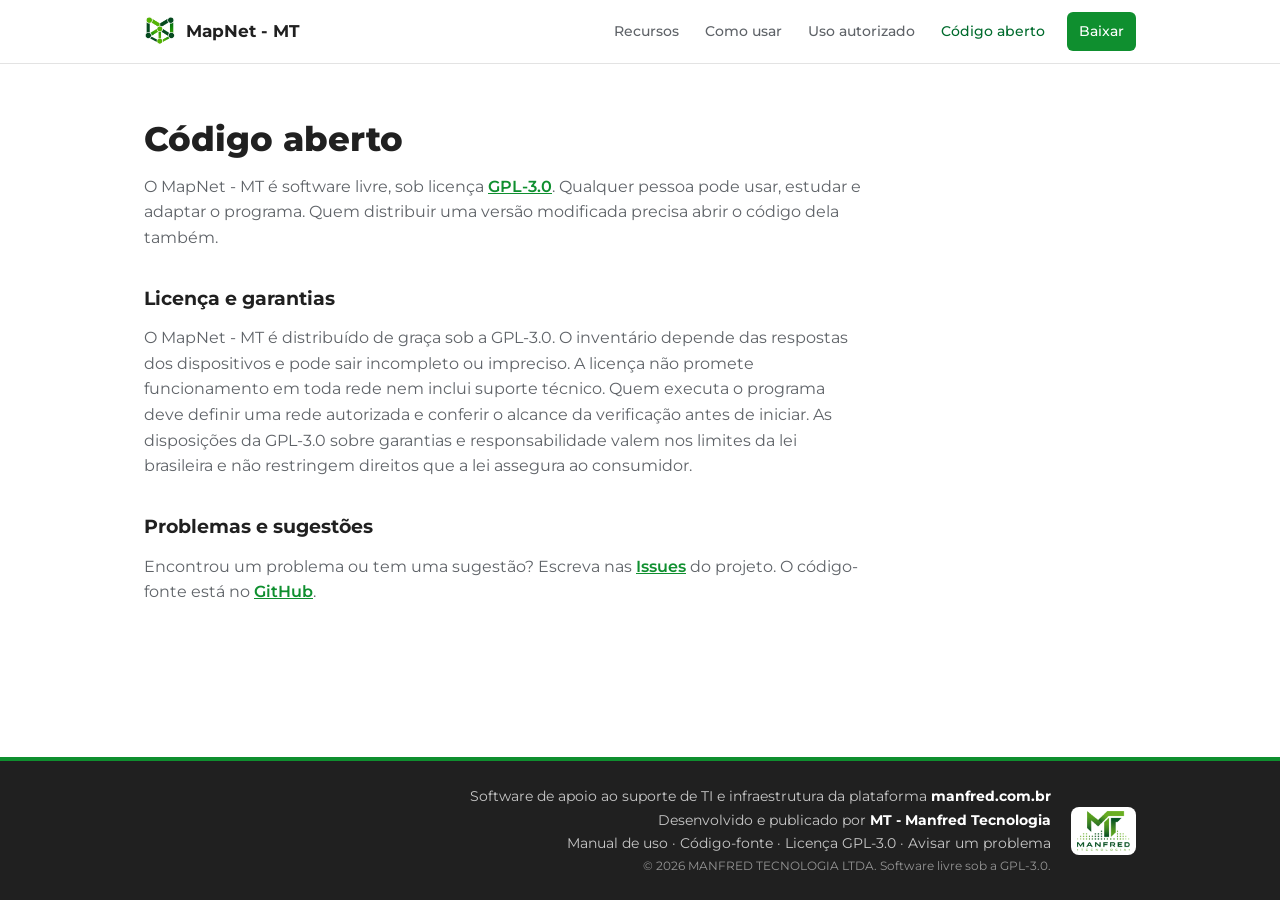
==== public/codigo-aberto.html @ e6e93743 "Divide o site em paginas e deixa o inicio compacto O Manfred achou a pagina com cara de gerada autom" ====
<!DOCTYPE html>
<html lang="pt-BR">
<head>
<meta charset="utf-8">
<meta name="viewport" content="width=device-width, initial-scale=1">
<title>Código aberto - MapNet - MT</title>
<meta name="description" content="Licença GPL-3.0 do MapNet - MT, garantias e onde avisar um problema.">
<link rel="icon" type="image/png" sizes="32x32" href="img/favicon-32.png">
<link rel="apple-touch-icon" href="img/apple-touch-icon.png">
<link rel="canonical" href="https://mapnet.manfred.com.br/codigo-aberto.html">
<link rel="stylesheet" href="css/site.css">
</head>
<body>

<header class="cabecalho">
  <div class="container cabecalho__inner">
    <a class="marca" href="./"><img src="img/mapnet-simbolo.webp" alt="" width="32" height="32">MapNet - MT</a>
    <nav class="nav" aria-label="Páginas">
      <a href="recursos.html">Recursos</a>
      <a href="como-usar.html">Como usar</a>
      <a href="uso-autorizado.html">Uso autorizado</a>
      <a href="codigo-aberto.html" aria-current="page">Código aberto</a>
      <a class="nav__baixar" href="https://github.com/manfredjr/mapnet/releases/latest/download/mapnet.exe">Baixar</a>
    </nav>
  </div>
</header>

<main>
<section class="pagina">
  <div class="container">
    <h1>Código aberto</h1>
    <div class="texto">
      <p>O MapNet - MT é software livre, sob licença <a href="https://github.com/manfredjr/mapnet/blob/main/LICENSE">GPL-3.0</a>. Qualquer pessoa pode usar, estudar e adaptar o programa. Quem distribuir uma versão modificada precisa abrir o código dela também.</p>
      <h2>Licença e garantias</h2>
      <p>O MapNet - MT é distribuído de graça sob a GPL-3.0. O inventário depende das respostas dos dispositivos e pode sair incompleto ou impreciso. A licença não promete funcionamento em toda rede nem inclui suporte técnico. Quem executa o programa deve definir uma rede autorizada e conferir o alcance da verificação antes de iniciar. As disposições da GPL-3.0 sobre garantias e responsabilidade valem nos limites da lei brasileira e não restringem direitos que a lei assegura ao consumidor.</p>
      <h2>Problemas e sugestões</h2>
      <p>Encontrou um problema ou tem uma sugestão? Escreva nas <a href="https://github.com/manfredjr/mapnet/issues">Issues</a> do projeto. O código-fonte está no <a href="https://github.com/manfredjr/mapnet">GitHub</a>.</p>
    </div>
  </div>
</section>
</main>

<footer class="rodape">
  <div class="rodape__base">
    <div class="rodape__credito">
      <p>Software de apoio ao suporte de TI e infraestrutura da plataforma <a href="https://www.manfred.com.br" target="_blank" rel="noopener"><strong>manfred.com.br</strong></a></p>
      <p>Desenvolvido e publicado por <a href="https://www.manfred.com.br" target="_blank" rel="noopener"><strong>MT - Manfred Tecnologia</strong></a></p>
      <p class="rodape__links">
        <a href="https://github.com/manfredjr/mapnet#readme">Manual de uso</a> &middot;
        <a href="https://github.com/manfredjr/mapnet">Código-fonte</a> &middot;
        <a href="https://github.com/manfredjr/mapnet/blob/main/LICENSE">Licença GPL-3.0</a> &middot;
        <a href="https://github.com/manfredjr/mapnet/issues">Avisar um problema</a>
      </p>
      <p class="rodape__direitos">&copy; 2026 MANFRED TECNOLOGIA LTDA. Software livre sob a GPL-3.0.</p>
    </div>
    <a class="rodape__selo" href="https://www.manfred.com.br" target="_blank" rel="noopener" aria-label="MT - Manfred Tecnologia">
      <img src="img/logo-128.webp" alt="MT - Manfred Tecnologia" width="53" height="40" loading="lazy">
    </a>
  </div>
</footer>
</body>
</html>
---- public/css/site.css ----
/* Estilo do site do MapNet - MT, compartilhado pelas páginas.
   Cores da MT - Manfred Tecnologia, superfícies planas e texto curto. */
@font-face {
  font-family: 'Montserrat';
  font-style: normal;
  font-weight: 300 800;
  font-display: swap;
  src: url(../fonts/montserrat-latin-ext.woff2) format('woff2');
  unicode-range: U+0100-02BA, U+02BD-02C5, U+02C7-02CC, U+02CE-02D7, U+02DD-02FF, U+0304, U+0308, U+0329, U+1D00-1DBF, U+1E00-1E9F, U+1EF2-1EFF, U+2020, U+20A0-20AB, U+20AD-20C0, U+2113, U+2C60-2C7F, U+A720-A7FF;
}
@font-face {
  font-family: 'Montserrat';
  font-style: normal;
  font-weight: 300 800;
  font-display: swap;
  src: url(../fonts/montserrat-latin.woff2) format('woff2');
  unicode-range: U+0000-00FF, U+0131, U+0152-0153, U+02BB-02BC, U+02C6, U+02DA, U+02DC, U+0304, U+0308, U+0329, U+2000-206F, U+20AC, U+2122, U+2191, U+2193, U+2212, U+2215, U+FEFF, U+FFFD;
}

:root {
  --verde-escuro: #006B2D;
  --verde-principal: #0F8F2F;
  --verde-claro: #9AD52B;
  --cinza-claro: #F4F4F4;
  --grafite: #202020;
  --branco: #ffffff;
  --cinza-medio: #5f6368;
  --cinza-borda: #e3e3e3;
  --radius: 10px;
}
*, *::before, *::after { box-sizing: border-box; margin: 0; padding: 0; }
body {
  font-family: 'Montserrat', Arial, system-ui, sans-serif;
  font-size: 16px; line-height: 1.6; color: var(--grafite); background: var(--branco);
  -webkit-font-smoothing: antialiased;
  display: flex; flex-direction: column; min-height: 100vh;
}
main { flex: 1; }
img { max-width: 100%; display: block; height: auto; }
a { color: inherit; text-decoration: none; }
.container { width: 100%; max-width: 1040px; margin: 0 auto; padding: 0 24px; }

/* Botões */
.btn { display: inline-flex; align-items: center; justify-content: center; padding: 12px 24px; font-weight: 600; font-size: 0.95rem; border-radius: 8px; border: 2px solid transparent; }
.btn--primario { background: var(--verde-principal); color: var(--branco); }
.btn--primario:hover { background: var(--verde-escuro); }
.btn--secundario { color: var(--verde-escuro); border-color: var(--cinza-borda); }
.btn--secundario:hover { border-color: var(--verde-principal); }

/* Cabeçalho */
.cabecalho { border-bottom: 1px solid var(--cinza-borda); background: var(--branco); }
.cabecalho__inner { display: flex; align-items: center; justify-content: space-between; gap: 16px; padding: 12px 24px; }
.marca { display: flex; align-items: center; gap: 10px; font-weight: 700; font-size: 1.05rem; }
.marca img { width: 32px; height: 32px; }
.nav { display: flex; align-items: center; gap: 2px; flex-wrap: wrap; }
.nav a { padding: 8px 12px; font-size: 0.9rem; font-weight: 500; border-radius: 6px; color: var(--cinza-medio); }
.nav a:hover, .nav a[aria-current="page"] { color: var(--verde-escuro); }
.nav .nav__baixar { background: var(--verde-principal); color: var(--branco); margin-left: 8px; }
.nav .nav__baixar:hover { background: var(--verde-escuro); color: var(--branco); }
@media (max-width: 760px) { .nav a:not(.nav__baixar) { display: none; } }

/* Início */
.inicio { padding: 56px 0 64px; background: var(--cinza-claro); }
.inicio__grade { display: grid; grid-template-columns: 1fr 1.15fr; gap: 48px; align-items: center; }
@media (max-width: 900px) { .inicio__grade { grid-template-columns: 1fr; } }
.inicio h1 { font-size: clamp(2rem, 4vw, 2.6rem); font-weight: 800; line-height: 1.15; margin-bottom: 12px; }
.inicio h1 span { color: var(--verde-principal); }
.inicio__frase { font-size: 1.1rem; color: var(--cinza-medio); margin-bottom: 28px; max-width: 30em; }
.inicio__acoes { display: flex; flex-wrap: wrap; gap: 10px; margin-bottom: 16px; }
.nota { font-size: 0.85rem; color: var(--cinza-medio); }
.nota a { color: var(--verde-escuro); font-weight: 600; text-decoration: underline; text-underline-offset: 2px; }
.nota + .nota { margin-top: 6px; }

/* Tela do programa, tirada do modo --demonstracao (só endereços reservados para documentação). */
.tela { margin: 0; }
.tela button { display: block; width: 100%; padding: 0; border: 0; background: none; cursor: zoom-in; }
.tela img { width: 100%; border-radius: var(--radius); border: 1px solid var(--cinza-borda); }
.tela figcaption { font-size: 0.8rem; color: var(--cinza-medio); margin-top: 8px; text-align: center; }
.ampliada { border: 0; padding: 0; background: none; max-width: 96vw; max-height: 94vh; margin: auto; cursor: zoom-out; }
.ampliada::backdrop { background: rgba(0, 0, 0, 0.78); }
.ampliada img { max-width: 96vw; max-height: 94vh; width: auto; border-radius: 8px; }

/* Páginas internas */
.pagina { padding: 48px 0 64px; }
.pagina h1 { font-size: clamp(1.7rem, 3vw, 2.1rem); font-weight: 800; margin-bottom: 8px; }
.pagina__intro { color: var(--cinza-medio); font-size: 1.05rem; margin-bottom: 32px; max-width: 42em; }
.pagina h2 { font-size: 1.2rem; font-weight: 700; margin: 32px 0 12px; }
.texto { max-width: 720px; }
.texto p { color: var(--cinza-medio); margin-bottom: 14px; }
.texto strong { color: var(--grafite); }
.texto a, .lista a { color: var(--verde-principal); font-weight: 600; text-decoration: underline; }

.lista { display: grid; grid-template-columns: repeat(auto-fit, minmax(280px, 1fr)); gap: 0 32px; }
.lista div { padding: 14px 0; border-bottom: 1px solid var(--cinza-borda); }
.lista h3 { font-size: 1rem; font-weight: 700; margin-bottom: 4px; }
.lista p { font-size: 0.95rem; color: var(--cinza-medio); }

.blocos { display: grid; grid-template-columns: repeat(3, 1fr); gap: 16px; margin-bottom: 24px; }
@media (max-width: 860px) { .blocos { grid-template-columns: 1fr; } }
.bloco { border: 1px solid var(--cinza-borda); border-radius: var(--radius); padding: 18px 20px; }
.bloco h3 { font-size: 1rem; font-weight: 700; margin-bottom: 6px; color: var(--verde-escuro); }
.bloco p { color: var(--cinza-medio); font-size: 0.95rem; }

.passos { list-style: none; counter-reset: passo; display: grid; gap: 12px; margin-bottom: 24px; max-width: 720px; }
.passos li { counter-increment: passo; display: flex; gap: 14px; color: var(--cinza-medio); }
.passos li::before { content: counter(passo); flex-shrink: 0; width: 28px; height: 28px; border-radius: 50%; background: var(--verde-principal); color: var(--branco); font-weight: 700; display: flex; align-items: center; justify-content: center; font-size: 0.85rem; }
.passos strong, .passos em { color: var(--grafite); }
.passos a { color: var(--verde-principal); font-weight: 600; text-decoration: underline; }
pre { max-width: 720px; background: var(--grafite); color: #e8f5d8; border-radius: var(--radius); padding: 16px 18px; overflow-x: auto; margin-bottom: 24px; font: 0.9rem/1.6 Consolas, "Courier New", monospace; }
.aviso { max-width: 720px; background: var(--cinza-claro); border-radius: var(--radius); padding: 18px 20px; }
.aviso h2 { margin-top: 0; font-size: 1rem; color: var(--verde-escuro); }
.aviso p { font-size: 0.95rem; margin-bottom: 8px; }
.aviso p:last-child { margin-bottom: 0; }

/* Rodapé */
.rodape { background: var(--grafite); color: rgba(255, 255, 255, 0.75); border-top: 4px solid var(--verde-principal); }
.rodape a:hover { color: var(--verde-claro); }
.rodape__base { padding: 24px; font-size: 0.85rem; display: flex; align-items: center; justify-content: flex-end; gap: 20px; flex-wrap: wrap; max-width: 1040px; margin: 0 auto; }
.rodape__credito { text-align: right; line-height: 1.7; }
.rodape__credito strong { color: var(--branco); }
.rodape__links a:hover { text-decoration: underline; }
.rodape__direitos { font-size: 0.78rem; opacity: 0.7; }
.rodape__selo { display: inline-flex; background: var(--branco); border-radius: 8px; padding: 4px 6px; }
.rodape__selo img { height: 40px; width: auto; }
@media (max-width: 600px) { .rodape__credito { text-align: center; } }
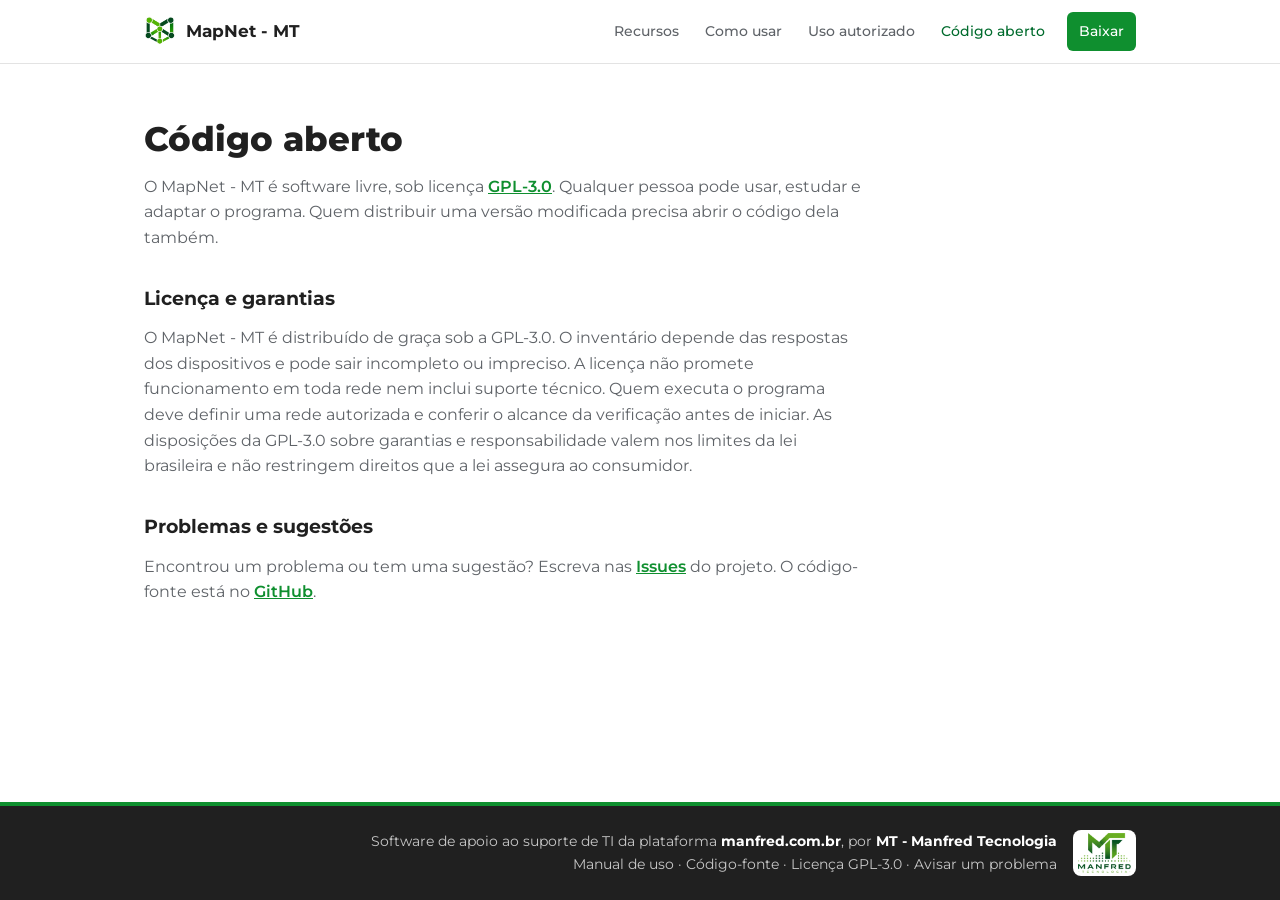
==== commit b8459511: "Enxuga o rodape para duas linhas com o logo na mesma altura O Manfred achou o rodape carregado e a l" ====
--- a/public/codigo-aberto.html
+++ b/public/codigo-aberto.html
@@ -43,18 +43,16 @@
 <footer class="rodape">
   <div class="rodape__base">
     <div class="rodape__credito">
-      <p>Software de apoio ao suporte de TI e infraestrutura da plataforma <a href="https://www.manfred.com.br" target="_blank" rel="noopener"><strong>manfred.com.br</strong></a></p>
-      <p>Desenvolvido e publicado por <a href="https://www.manfred.com.br" target="_blank" rel="noopener"><strong>MT - Manfred Tecnologia</strong></a></p>
+      <p>Software de apoio ao suporte de TI da plataforma <a href="https://www.manfred.com.br" target="_blank" rel="noopener"><strong>manfred.com.br</strong></a>, por <a href="https://www.manfred.com.br" target="_blank" rel="noopener"><strong>MT - Manfred Tecnologia</strong></a></p>
       <p class="rodape__links">
         <a href="https://github.com/manfredjr/mapnet#readme">Manual de uso</a> &middot;
         <a href="https://github.com/manfredjr/mapnet">Código-fonte</a> &middot;
         <a href="https://github.com/manfredjr/mapnet/blob/main/LICENSE">Licença GPL-3.0</a> &middot;
         <a href="https://github.com/manfredjr/mapnet/issues">Avisar um problema</a>
       </p>
-      <p class="rodape__direitos">&copy; 2026 MANFRED TECNOLOGIA LTDA. Software livre sob a GPL-3.0.</p>
     </div>
     <a class="rodape__selo" href="https://www.manfred.com.br" target="_blank" rel="noopener" aria-label="MT - Manfred Tecnologia">
-      <img src="img/logo-128.webp" alt="MT - Manfred Tecnologia" width="53" height="40" loading="lazy">
+      <img src="img/logo-128.webp" alt="MT - Manfred Tecnologia" width="85" height="64" loading="lazy">
     </a>
   </div>
 </footer>
--- a/public/css/site.css
+++ b/public/css/site.css
@@ -115,11 +115,11 @@
 /* Rodapé */
 .rodape { background: var(--grafite); color: rgba(255, 255, 255, 0.75); border-top: 4px solid var(--verde-principal); }
 .rodape a:hover { color: var(--verde-claro); }
-.rodape__base { padding: 24px; font-size: 0.85rem; display: flex; align-items: center; justify-content: flex-end; gap: 20px; flex-wrap: wrap; max-width: 1040px; margin: 0 auto; }
+.rodape__base { padding: 24px; font-size: 0.85rem; display: flex; align-items: center; justify-content: flex-end; gap: 16px; flex-wrap: wrap; max-width: 1040px; margin: 0 auto; }
 .rodape__credito { text-align: right; line-height: 1.7; }
 .rodape__credito strong { color: var(--branco); }
 .rodape__links a:hover { text-decoration: underline; }
-.rodape__direitos { font-size: 0.78rem; opacity: 0.7; }
-.rodape__selo { display: inline-flex; background: var(--branco); border-radius: 8px; padding: 4px 6px; }
-.rodape__selo img { height: 40px; width: auto; }
+/* O selo tem a altura das duas linhas do crédito: 2 linhas x 1.7 de entrelinha = 3.4em. */
+.rodape__selo { display: flex; align-items: center; }
+.rodape__selo img { height: 3.4em; width: auto; background: var(--branco); border-radius: 8px; padding: 3px 5px; }
 @media (max-width: 600px) { .rodape__credito { text-align: center; } }
